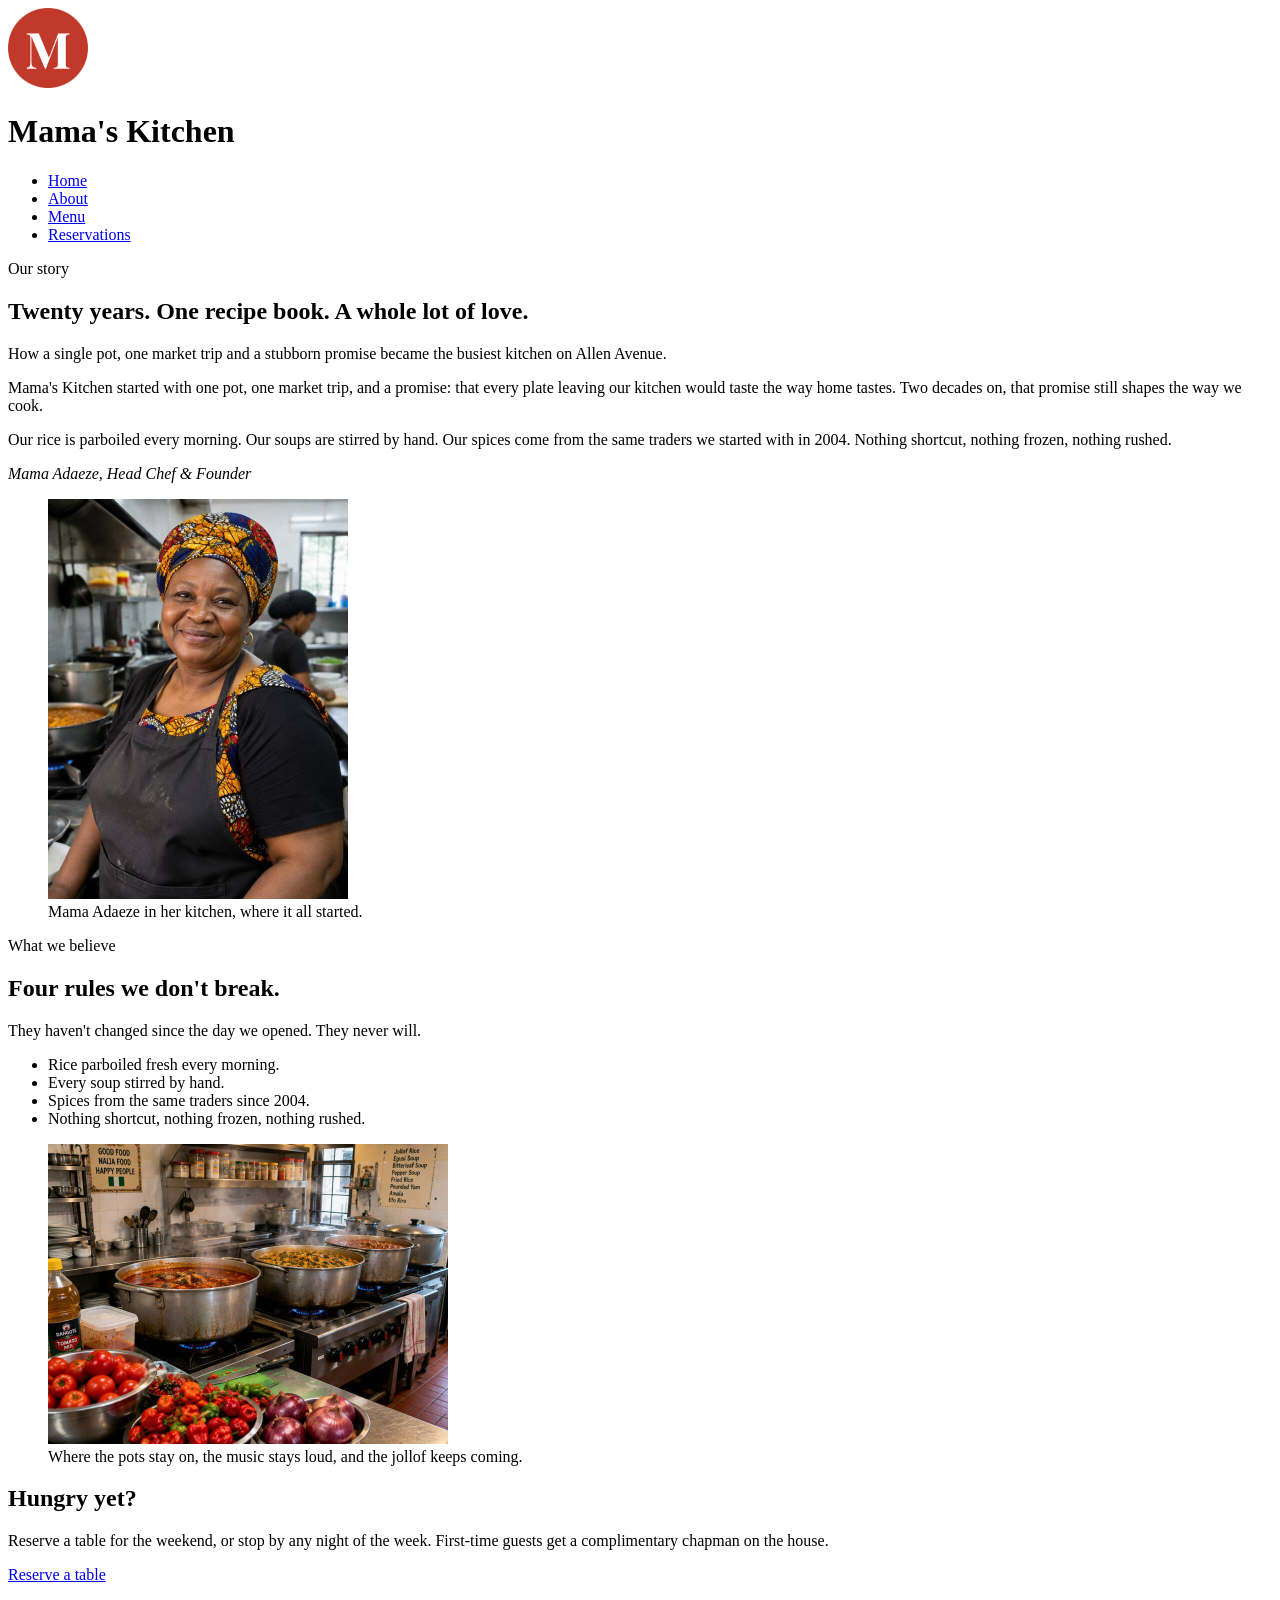
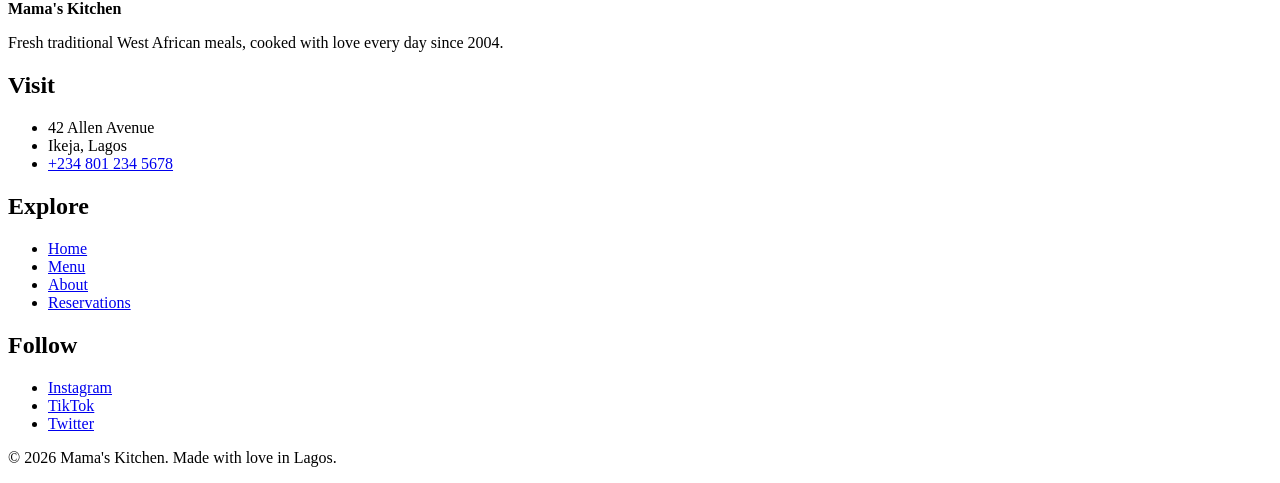
==== mamas-kitchen-week2/about.html @ f6ebc42b "Add opeaning hours and booking for" ====
<!DOCTYPE html>
<html lang="en">
  <head>
    <meta charset="UTF-8">
    <meta name="viewport" content="width=device-width, initial-scale=1.0">
    <title>Our story | Mama's Kitchen</title>
  </head>
  <body>
    <header>
      <img src="images/logo.png" alt="Mama's Kitchen logo" width="80" height="80">
      <h1>Mama's Kitchen</h1>
      <nav>
        <ul>
          <li><a href="index.html">Home</a></li>
          <li><a href="about.html">About</a></li>
          <li><a href="menu.html">Menu</a></li>
          <li><a href="reservations.html">Reservations</a></li>
        </ul>
      </nav>
    </header>

    <main>
      <section>
        <p>Our story</p>
        <h2>Twenty years. One recipe book. A whole lot of love.</h2>
        <p>How a single pot, one market trip and a stubborn promise became the busiest kitchen on Allen Avenue.</p>
      </section>

      <section>
        <p>Mama's Kitchen started with one pot, one market trip, and a promise: that every plate leaving our kitchen would taste the way home tastes. Two decades on, that promise still shapes the way we cook.</p>
        <p>Our rice is parboiled every morning. Our soups are stirred by hand. Our spices come from the same traders we started with in 2004. Nothing shortcut, nothing frozen, nothing rushed.</p>
        <p><em>Mama Adaeze, Head Chef &amp; Founder</em></p>
        <figure>
          <img src="images/mama.jpg" alt="Mama Adaeze smiling in her kitchen in a colourful headwrap" width="300" height="400">
          <figcaption>Mama Adaeze in her kitchen, where it all started.</figcaption>
        </figure>
      </section>

      <section>
        <p>What we believe</p>
        <h2>Four rules we don't break.</h2>
        <p>They haven't changed since the day we opened. They never will.</p>
        <ul>
          <li>Rice parboiled fresh every morning.</li>
          <li>Every soup stirred by hand.</li>
          <li>Spices from the same traders since 2004.</li>
          <li>Nothing shortcut, nothing frozen, nothing rushed.</li>
        </ul>
        <figure>
          <img src="images/kitchen.jpg" alt="Big pots of stew and soup cooking in Mama's busy kitchen" width="400" height="300" loading="lazy">
          <figcaption>Where the pots stay on, the music stays loud, and the jollof keeps coming.</figcaption>
        </figure>
      </section>

      <section>
        <h2>Hungry yet?</h2>
        <p>Reserve a table for the weekend, or stop by any night of the week. First-time guests get a complimentary chapman on the house.</p>
        <a href="reservations.html">Reserve a table</a>
      </section>
    </main>

    <footer>
      <p><strong>Mama's Kitchen</strong></p>
      <p>Fresh traditional West African meals, cooked with love every day since 2004.</p>

      <h2>Visit</h2>
      <ul>
        <li>42 Allen Avenue</li>
        <li>Ikeja, Lagos</li>
        <li><a href="tel:+2348012345678">+234 801 234 5678</a></li>
      </ul>

      <h2>Explore</h2>
      <ul>
        <li><a href="index.html">Home</a></li>
        <li><a href="menu.html">Menu</a></li>
        <li><a href="about.html">About</a></li>
        <li><a href="reservations.html">Reservations</a></li>
      </ul>

      <h2>Follow</h2>
      <ul>
        <li><a href="https://instagram.com">Instagram</a></li>
        <li><a href="https://tiktok.com">TikTok</a></li>
        <li><a href="https://x.com">Twitter</a></li>
      </ul>

      <p>© 2026 Mama's Kitchen. Made with love in Lagos.</p>
    </footer>
  </body>
</html>
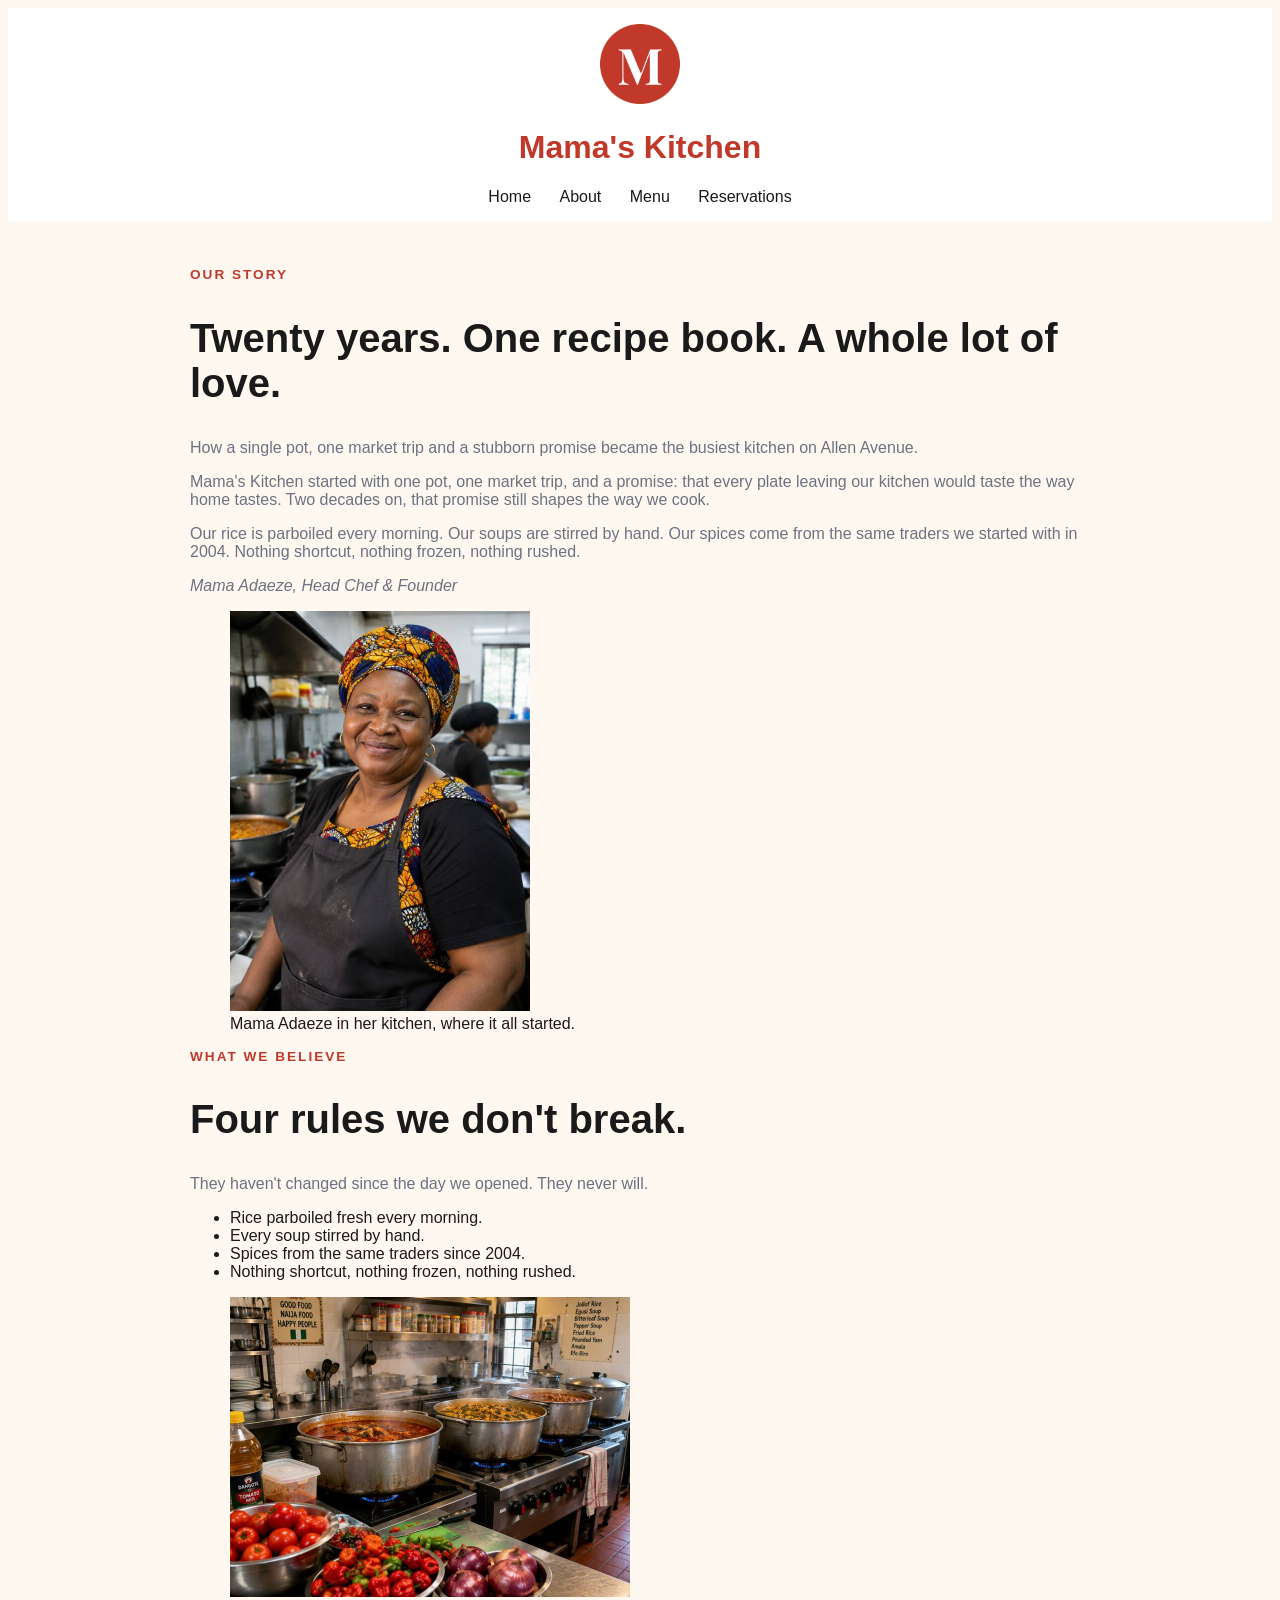
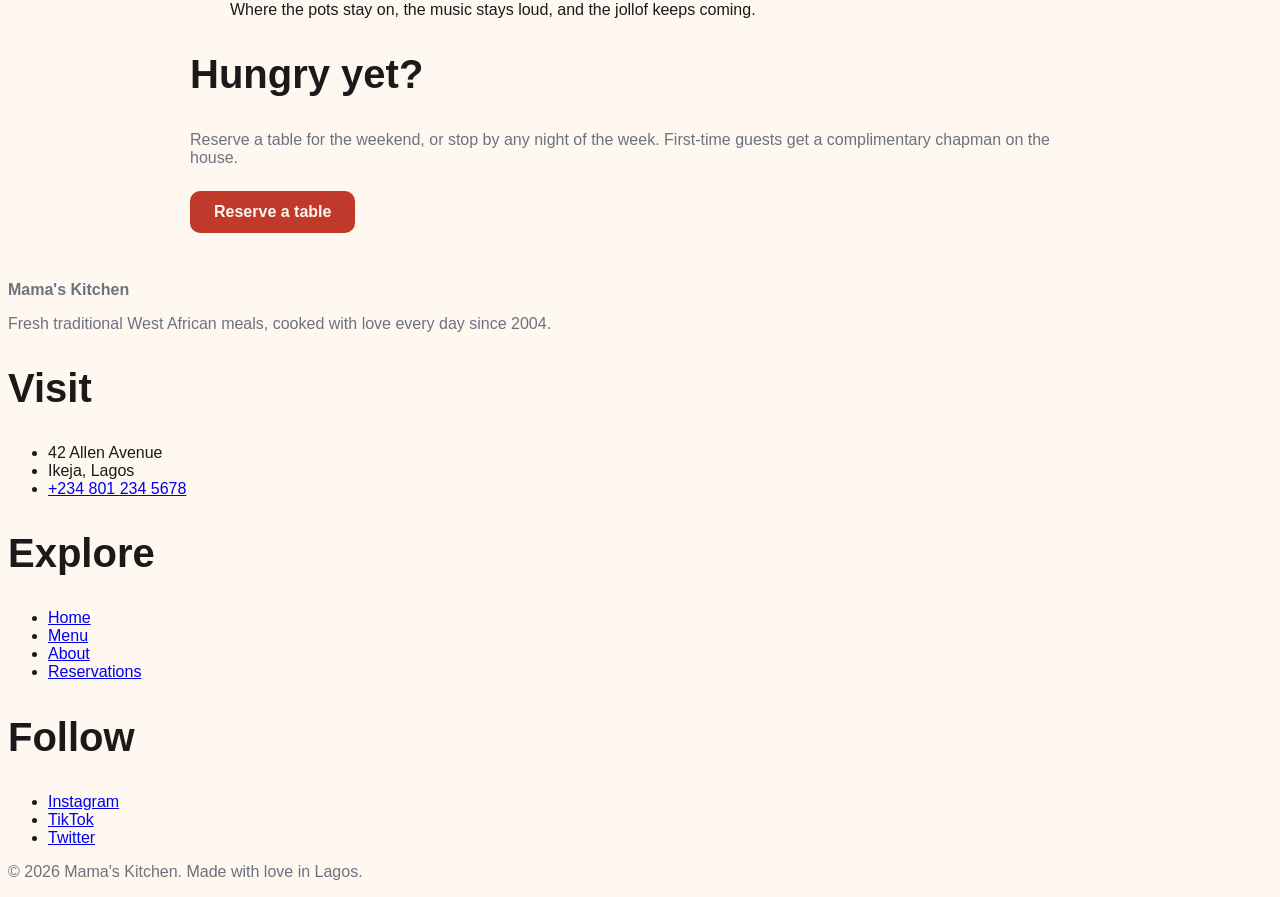
==== commit aa390a44: "fix the git error" ====
--- a/mamas-kitchen-week2/about.html
+++ b/mamas-kitchen-week2/about.html
@@ -4,6 +4,7 @@
     <meta charset="UTF-8">
     <meta name="viewport" content="width=device-width, initial-scale=1.0">
     <title>Our story | Mama's Kitchen</title>
+    <link rel="stylesheet" href="styles.css">
   </head>
   <body>
     <header>
@@ -21,7 +22,7 @@
 
     <main>
       <section>
-        <p>Our story</p>
+        <p class="eyebrow">Our story</p>
         <h2>Twenty years. One recipe book. A whole lot of love.</h2>
         <p>How a single pot, one market trip and a stubborn promise became the busiest kitchen on Allen Avenue.</p>
       </section>
@@ -37,7 +38,7 @@
       </section>
 
       <section>
-        <p>What we believe</p>
+        <p class="eyebrow">What we believe</p>
         <h2>Four rules we don't break.</h2>
         <p>They haven't changed since the day we opened. They never will.</p>
         <ul>
@@ -55,7 +56,7 @@
       <section>
         <h2>Hungry yet?</h2>
         <p>Reserve a table for the weekend, or stop by any night of the week. First-time guests get a complimentary chapman on the house.</p>
-        <a href="reservations.html">Reserve a table</a>
+        <a class="btn" href="reservations.html">Reserve a table</a>
       </section>
     </main>
 
--- a/mamas-kitchen-week2/styles.css
+++ b/mamas-kitchen-week2/styles.css
@@ -0,0 +1,137 @@
+body {
+    background-color: #fff8f0;
+    color:  #1a1a1a;
+    font-family: "inter", Arial, Helvetica, sans-serif;
+    font-size:1rem;
+    box-sizing: border-box;
+}
+
+h1,
+h2,
+h3,
+h4 {
+    font-family: "inter", Arial,sans-serif;
+}
+
+p {
+    color: #6b7280;
+}
+
+.eyebrow{
+    color: #c0392b;
+    font-size: 0.85rem;
+    font-weight: 600 ;
+    text-transform:uppercase ;
+    letter-spacing:2px ;
+}
+
+.btn{
+    display: inline-block;
+    padding: 12px 24px;
+    border: none;
+    border-radius: 10px;
+    background-color:#c0392b ;
+    color:#fff8f0 ;
+    font-family: "inter", Arial, sans-serif;
+    font-size: 1rem;
+    font-weight: 600;
+    margin: 0.5rem 0.5rem 0 0;
+    text-decoration: none;
+}
+
+nav ul{
+    margin: 0;
+    padding: 0;
+    list-style: none;
+}
+
+main{
+    max-width: 900px;
+    margin: 0 auto;
+    padding: 2rem 1rem;
+}
+
+img{
+    max-width: 100%;
+}
+
+h2{
+    font-size: 2.5rem;
+}
+
+nav li{
+    display: inline-block;
+    margin: 0 0.75rem;
+}
+
+header{
+    background-color: #ffffff;
+    border-bottom:1px soild #ece3d4 ;
+    padding:1rem ;
+    text-align:center ;
+}
+
+header h1 {
+    color: #c0392b;
+}
+
+nav a{
+    color: #1a1a1a;
+    text-decoration: none;
+}
+
+.dish {
+    background-color: #ffffff;
+    padding: 1.5rem;
+    border:1px solid #ece3d4 ;
+    border-radius: 18px;
+    margin-bottom:1.5rem ;
+}
+
+.dish img{
+    border-radius: 10px;
+}
+
+.dish strong{
+    font-size: 1.1rem;
+    color: #c0392b;
+}
+
+.reservation-form {
+    background-color: #ffffff;
+    padding:25px;
+    border: 1px soild #ddd;
+    border: radius 10px; 
+}
+
+.reservation-form label{
+    display: block;
+    font-weight: bold;
+    margin-bottom: 8px;
+    margin-top: 12px;
+}
+
+.reservation-form input,
+.reservation-form select,
+.reservation-form textarea {
+    width: 100%;
+    padding: 12px;
+    border: 1px soild #ccc;
+    border-radius: 6px;
+    font-family: 'inherit';
+    box-sizing: border-box;
+}
+
+.hint {
+    font-size: 12px;
+    color:#888 ;
+    margin-top: 5px;
+}
+
+.choice input {
+    width: auto;
+    display: inline-block;
+}
+
+
+
